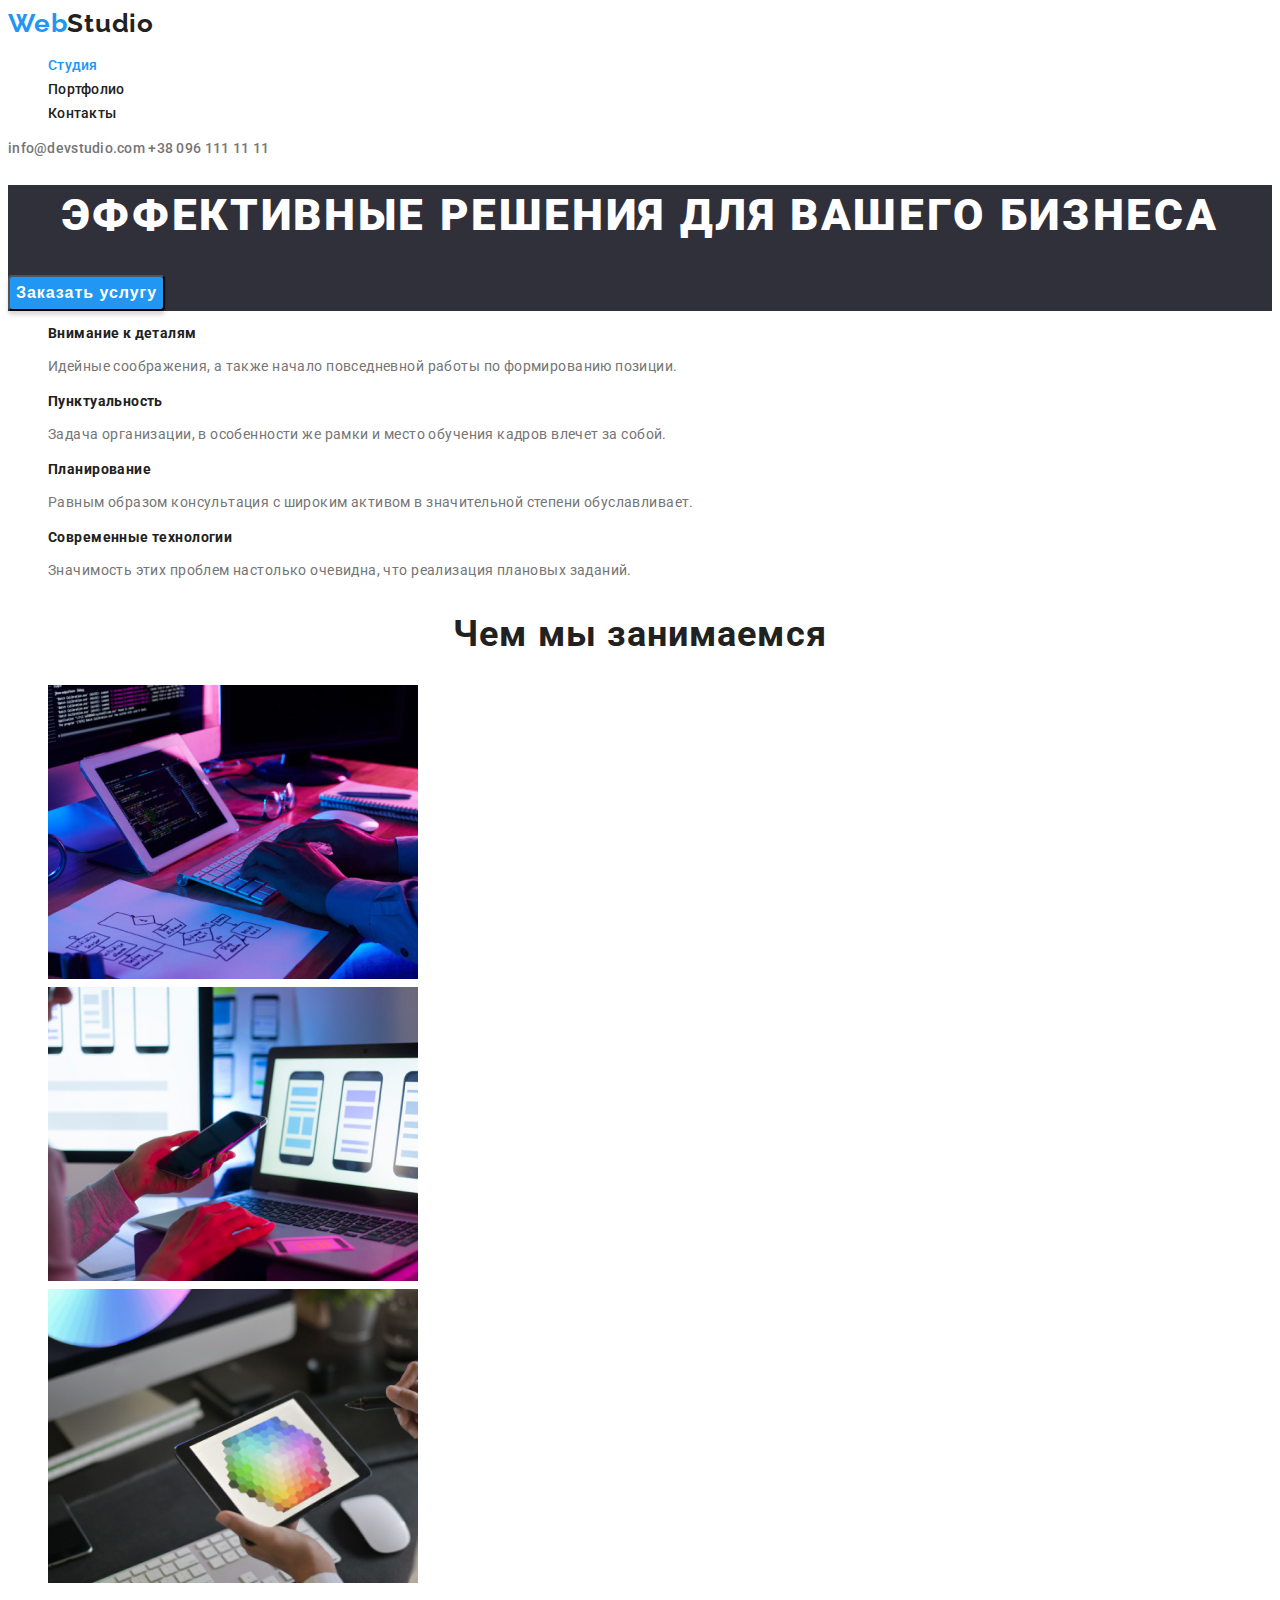
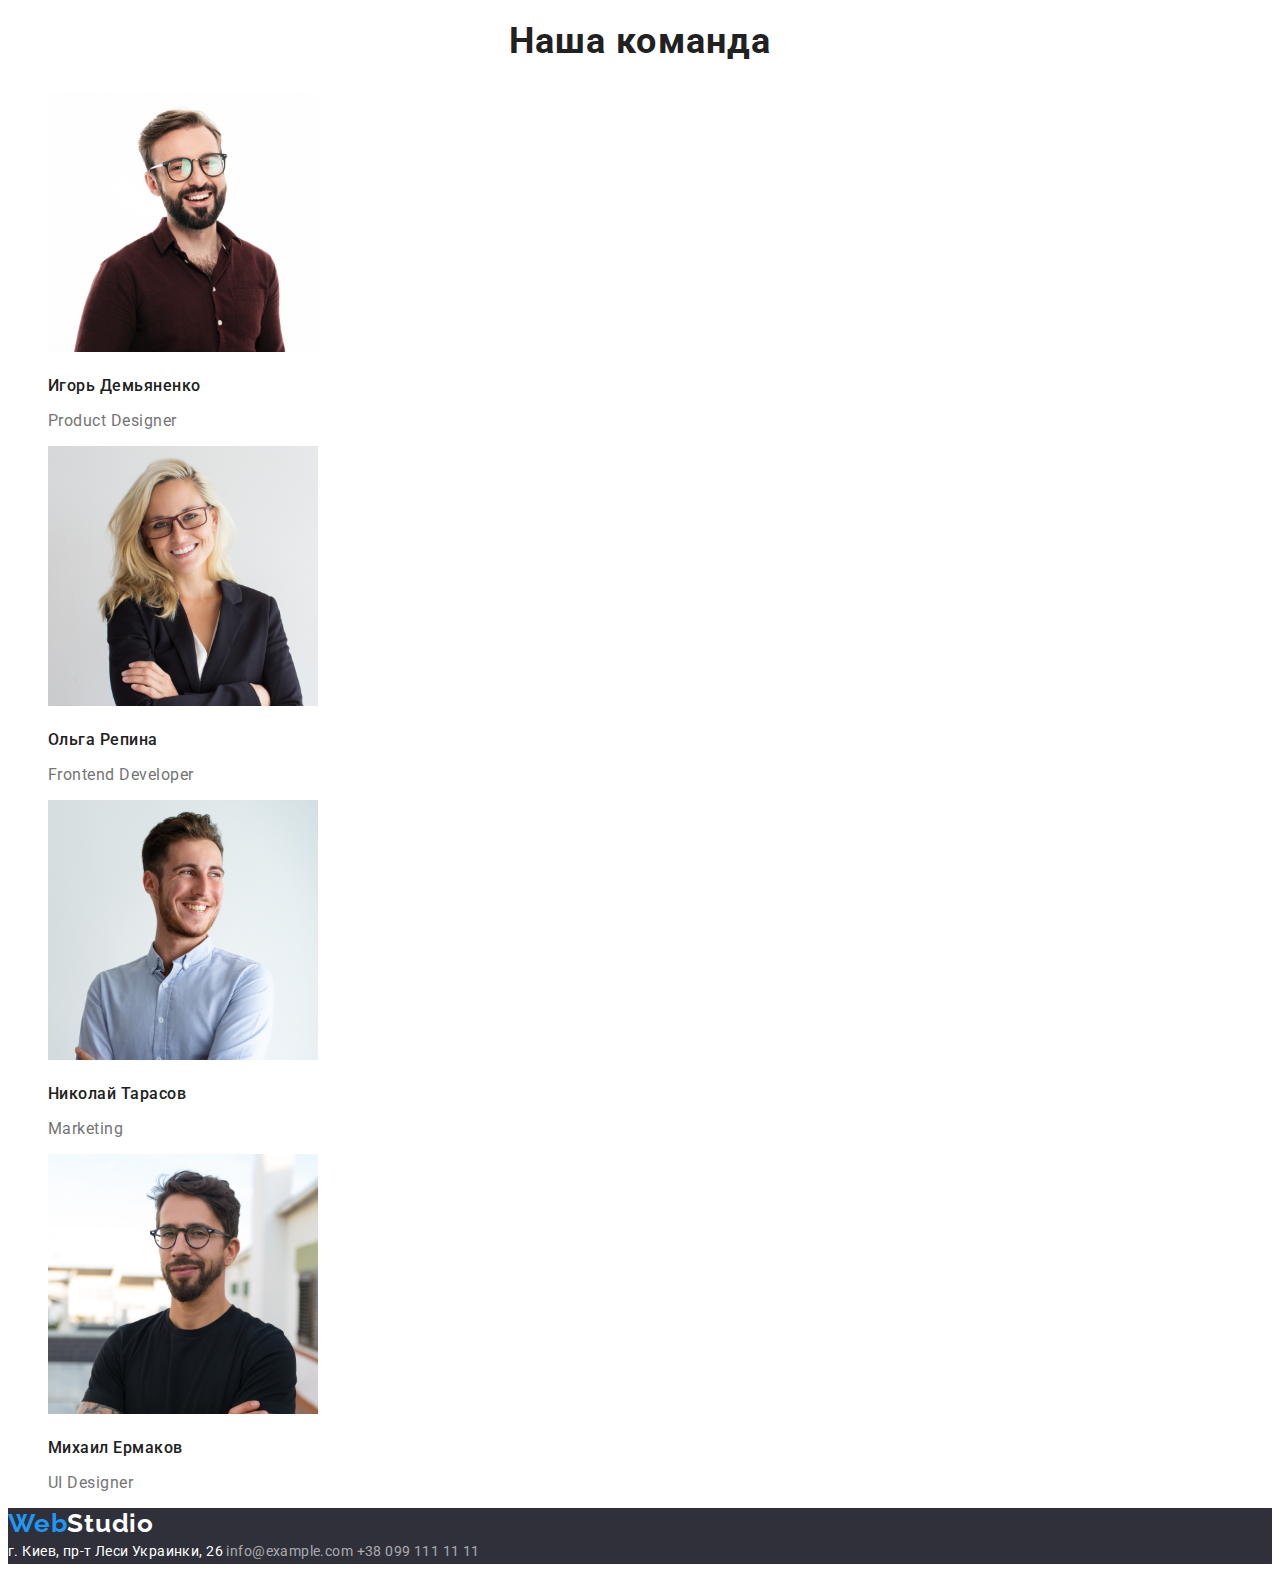
==== index.html @ fc89d734 "Загружает файлы с второго ДЗ" ====
<!DOCTYPE html>
<html lang="ru">
<head>
    <meta charset="UTF-8">
    <meta name="viewport" content="width=device-width, initial-scale=1.0">
    <title>Студия</title>
    <link rel="preconnect" href="https://fonts.gstatic.com">
    <link href="https://fonts.googleapis.com/css2?family=Raleway:wght@700&family=Roboto:wght@400;500;700;900&display=swap" rel="stylesheet">
    <link rel="stylesheet" href="./css/main.css">
</head>
<body>

    <!-- Шапка страницы -->
    <header>
        <nav class="main-nav">
            <a href="./index.html" class="nav-logo"><span class="logo">Web</span>Studio</a>
            <ul>
                <li><a href="./index.html" class="nav-link current">Студия</a></li>
                <li><a href="./portfolio.html" class="nav-link">Портфолио</a></li>
                <li><a href="" class="nav-link">Контакты</a></li>
            </ul>
        </nav>
        <address class="adress-nav">
            <a href="mailto:info@devstudio.com" class="link">info@devstudio.com</a>
            <a href="tel:+380961111111" class="link">+38 096 111 11 11</a>
        </address>  
    </header>

    <!-- Уникальный контент страницы -->
    <main>
        <!-- Секция Герой страницы -->
        <section class="hero">
            <h1 class="hero-title">Эффективные решения для вашего бизнеса</h1>
            <button type="button" class="hero-button">Заказать услугу</button>
        </section>

        <!-- Секция Наши особенности-->
        <section class="features">
            <h2 class="features-title visually-hidden">Особенности</h2>
            <ul class="features-list">
                <li class="features-list-item">
                    <h3 class="item-title">Внимание к деталям</h3>
                    <p class="item-text">Идейные соображения, а также начало повседневной работы по формированию позиции.</p>
                </li>
                <li>
                    <h3 class="item-title">Пунктуальность</h3>
                    <p class="item-text">Задача организации, в особенности же рамки и место обучения кадров влечет за собой.</p>
                </li>
                <li>
                    <h3 class="item-title">Планирование</h3>
                    <p class="item-text">Равным образом консультация с широким активом в значительной степени обуславливает.</p>
                </li>
                <li>
                    <h3 class="item-title">Современные технологии</h3>
                    <p class="item-text">Значимость этих проблем настолько очевидна, что реализация плановых заданий.</p>
                </li>
            </ul>
        </section>
        
    <!-- Секция Чем мы занимаемся  -->
        <section class="works">
            <h2 class="works title"> Чем мы занимаемся </h2>
            <ul>
                <li><a href=""><img src="./images/img_for_index/img.jpg" alt="Набирает руками код на клваиатуре" width="370"></a></li>
                <li><a href=""><img src="./images/img_for_index/img(1).jpg" alt="Держит в руках телефон" width="370"></a></li>
                <li><a href=""><img src="./images/img_for_index/img(2).jpg" alt="Выбирает цвет из палитры на планшете" width="370"></a></li>
            </ul>
        </section>

    <!-- Секция Наша команда -->
        <section class="team">
            <h2 class="team title">Наша команда</h2>
            <ul class="team-list">
                <li>
                    <img src="./images/img_for_index/img.png" alt="Фото Игорь Демьяненко" width="270">
                    <h3 class="item-title">Игорь Демьяненко</h3>
                    <p class="item-text">Product Designer</p>
                </li>
                <li>
                    <img src="./images/img_for_index/img(1).png" alt="Фото Ольга Репина" width="270">
                    <h3 class="item-title">Ольга Репина</h3>
                    <p class="item-text">Frontend Developer</p>
                </li>
                <li>
                    <img src="./images/img_for_index/img(2).png" alt="Фото Николай Тарасов" width="270">
                    <h3 class="item-title">Николай Тарасов</h3>
                    <p class="item-text">Marketing</p>
                </li>
                <li>
                    <img src="./images/img_for_index/img(3).png" alt="Фото Михаил Ермаков" width="270">
                    <h3 class="item-title">Михаил Ермаков</h3>
                    <p class="item-text">UI Designer</p>
                </li>
            </ul>
        </section>
    </main>

<!-- Подвал-->
    <footer class="footer">
        <a href="./index.html" class="link-logo"><span class="logo">Web</span>Studio</a>
        <address class="footer-nav">
            г. Киев, пр-т Леси Украинки, 26
            <a href="mailto:info@example.com" class="link">info@example.com</a>
            <a href="tel:+380991111111" class="link">+38 099 111 11 11</a>
        </address>
    </footer>

</body>
</html>
---- css/main.css ----
/* Цвет выделенного текста  #2196F3; */
/* Цвет h2 h3 #212121;*/
/* Цвет адреса и основного текста  #757575; */
/* Цвет h1 и бэкграунда основного  #FFFFFF; */
/* Цвет бэкграунда вторичного #2F303A;
   Цвет бэкграунда кнопки Портфолио #F5F4FA; */

/* Основные стили документа */
:root {
    --primary-text-color: #757575;
    --title-text-color: #212121;
    --accent-color: #2196F3;
    --primary-background-color: #FFFFFF;
    --secondary-background-color: #2F303A;
    --primary-bcg-clr-btn: #F5F4FA;

    --main-font: Roboto;
    --secondary-font: Raleway;
}

body {
    font-family: var(--main-font);
    font-weight: 400;
    font-size: 14px;
    line-height: 1.714;
    letter-spacing: 0.03em;
    background-color: var(--primary-background-color);
    color: var(--primary-text-color)
}

ul {
    list-style-type: none;
}

/* Стили Шапки */
.main-nav .nav-logo {
    color: var(--title-text-color);
    text-decoration: none;
    font-family: var(--secondary-font);
    font-weight: 700;
    font-size: 26px;
    line-height: 1.192;
    letter-spacing: 0.03em;
}

.logo {
    color: var(--accent-color);
}

.main-nav .nav-link {
    font-weight: 500;
    font-size: 14px;
    line-height: 1.143;
    letter-spacing: 0.02em;
    color: var(--title-text-color);
    text-decoration: none;

}
.main-nav .nav-link:hover, 
.main-nav .nav-link:focus,
.main-nav .nav-link.current {
    color: var(--accent-color);
}

.link {
    color: var(--primary-text-color);
    text-decoration: none;
}
.link:hover, 
.link:focus  {
    color: var(--accent-color);
}
.adress-nav {
    font-style: normal;
    font-weight: 500;
    font-size: 14px;
    line-height: 1.143;
    letter-spacing: 0.02em;
}

/* Стиль Героя */
.hero {
    background-color: var(--secondary-background-color) ;
}
.hero > .hero-title {
    font-weight: 900;
    font-size: 44px;
    line-height: 1.364;
    text-align: center;
    letter-spacing: 0.06em;
    text-transform: uppercase;

    color: var(--primary-background-color)
}
.hero-button {
    font-weight: 700;
    font-size: 16px;
    line-height: 1.875;
    text-align: center;
    letter-spacing: 0.06em;
    box-shadow: 0px 4px 4px rgba(0, 0, 0, 0.15);
    border-radius: 4px;

    background-color:#2196F3;
    color:#FFFFFF; 
    text-decoration: none;
}
/* Стиль Особенностей */

.title {
    font-weight: 700;
    font-size: 36px;
    line-height: 1.167;
    text-align: center;
    letter-spacing: 0.03em;
    color: var(--title-text-color);
}

.visually-hidden {
    position: absolute;
    clip: rect(0 0 0 0);
}

.features-list .item-title {
    font-weight: 700;
    font-size: 14px;
    line-height: 1.143;
    letter-spacing: 0.03em;
    color: var(--title-text-color);
}

/* Стиль Команды */

.team .item-title {
    font-weight: 500; 
    font-size: 16px;
    line-height: 1.187;
    letter-spacing: 0.03em;
    color: var(--title-text-color);
}

.team .item-text {
    font-size: 16px;
    line-height: 1.187;
    letter-spacing: 0.03em;
}

/* Стиль Подвала */

.footer {
    background-color:var(--secondary-background-color) ;
}
.footer > .link-logo {
    font-family: var(--secondary-font);
    font-weight: 700;
    font-size: 26px;
    line-height: 1.192;
    letter-spacing: 0.03em;
    color:var(--primary-background-color);
    text-decoration: none;
}
.footer > .footer-nav {
    font-style: normal;
    font-size: 14px;
    line-height: 1.714;
    letter-spacing: 0.03em;
    color:var(--primary-background-color);
    text-decoration: none;
}
footer .link {
    color: rgba(255, 255, 255, 0.6);
}
/* через тег, учитывая спецификацию 0,1,1, 
   чтобы не крыть спецу что выше для линк.ховер и фокус */

/* СТИЛЬ ВТОРОЙ СТРАНИЦЫ ПОРТФОЛИО */

.item-button {
    font-family: Roboto;
    font-weight: 500;
    font-size: 16px;
    line-height: 1.625;
    text-align: center;
    letter-spacing: 0.03em;
    color:var(--title-text-color);
}

.item-button:hover,
.item-button:focus  {
color: var(--primary-background-color);
background-color:var(--accent-color);
cursor:pointer;
}

.portfolio .bot-list-title {
    font-weight: 700;
    font-size: 18px;
    line-height: 2;
    letter-spacing: 0.06em;
    color:var(--title-text-color);
}
.bot-list-text {
    font-size: 16px;
    line-height: 1.875;
}
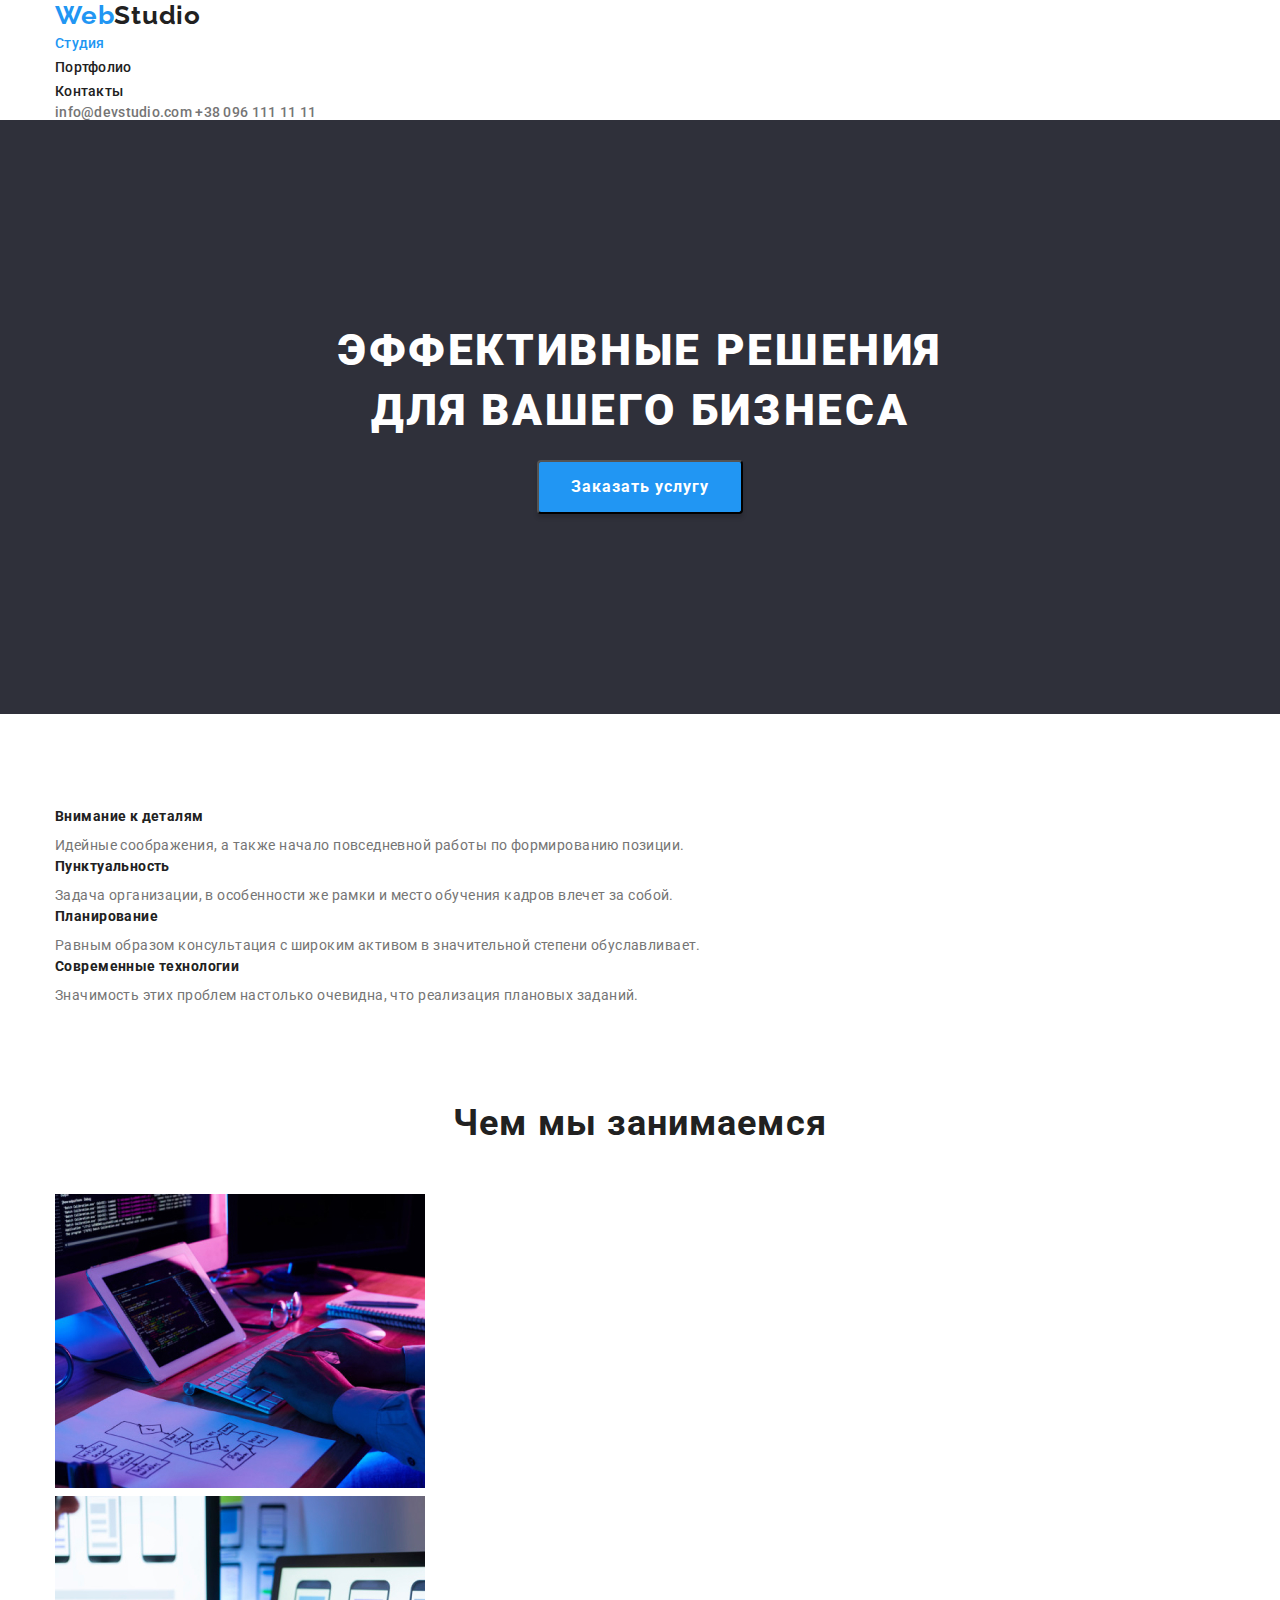
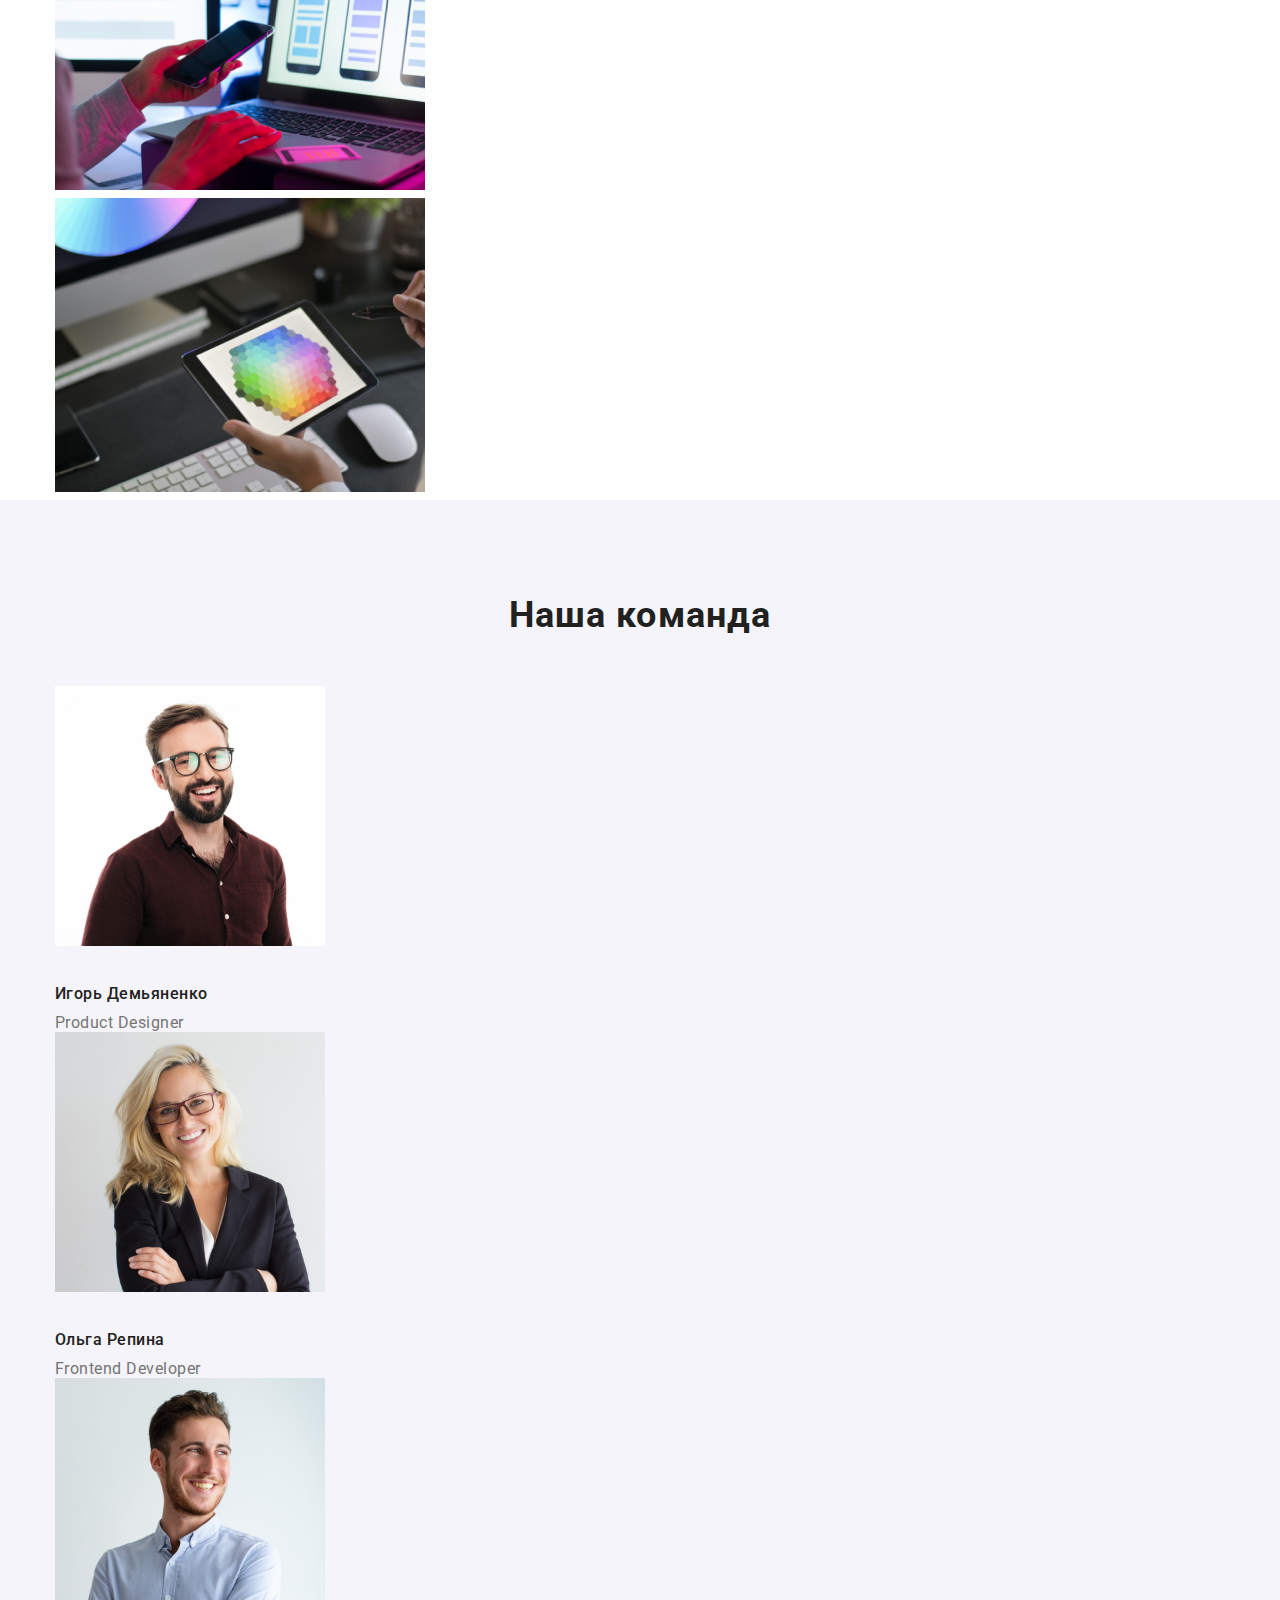
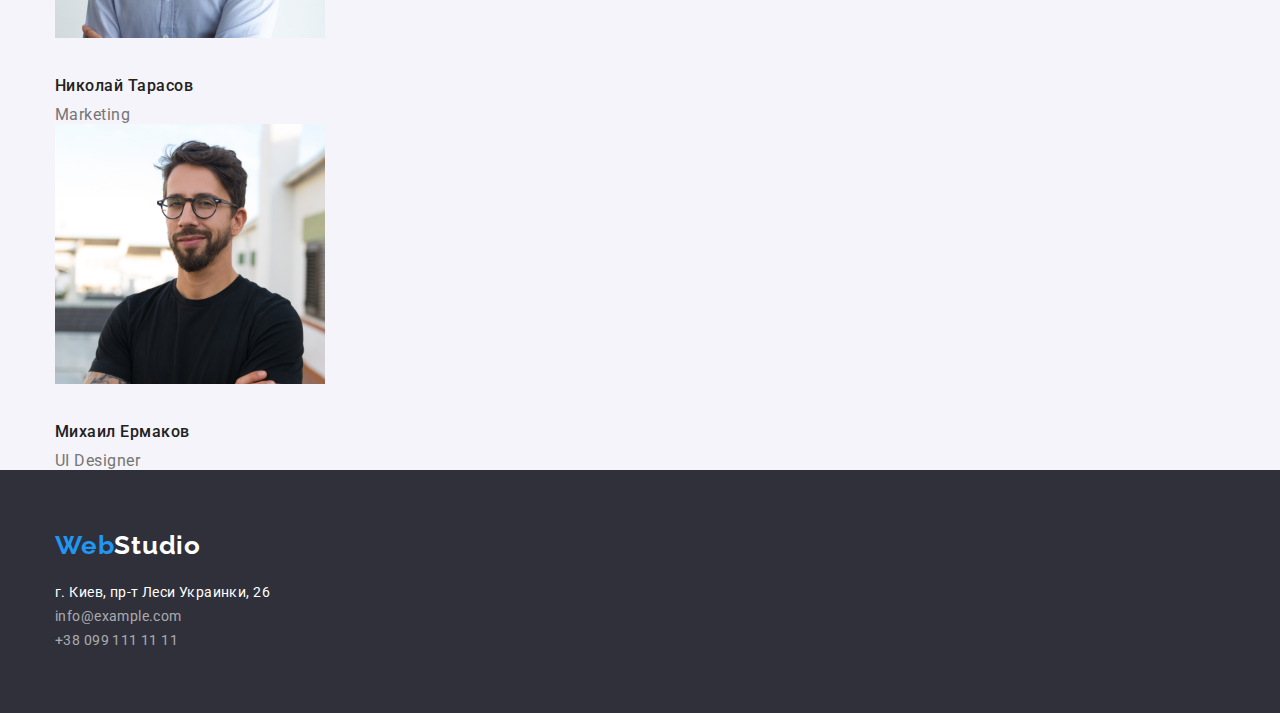
==== commit c53340aa: "Добавляет геометрию обьектов" ====
--- a/index.html
+++ b/index.html
@@ -6,103 +6,116 @@
     <title>Студия</title>
     <link rel="preconnect" href="https://fonts.gstatic.com">
     <link href="https://fonts.googleapis.com/css2?family=Raleway:wght@700&family=Roboto:wght@400;500;700;900&display=swap" rel="stylesheet">
+    <link rel="stylesheet" href="https://cdnjs.cloudflare.com/ajax/libs/modern-normalize/1.0.0/modern-normalize.min.css">
     <link rel="stylesheet" href="./css/main.css">
 </head>
 <body>
 
     <!-- Шапка страницы -->
     <header>
-        <nav class="main-nav">
+        <div class="container">
+            <nav class="main-nav">
             <a href="./index.html" class="nav-logo"><span class="logo">Web</span>Studio</a>
             <ul>
                 <li><a href="./index.html" class="nav-link current">Студия</a></li>
                 <li><a href="./portfolio.html" class="nav-link">Портфолио</a></li>
                 <li><a href="" class="nav-link">Контакты</a></li>
             </ul>
-        </nav>
-        <address class="adress-nav">
+            </nav>
+            <address class="adress-nav">
             <a href="mailto:info@devstudio.com" class="link">info@devstudio.com</a>
             <a href="tel:+380961111111" class="link">+38 096 111 11 11</a>
-        </address>  
+            </address> 
+        </div> 
     </header>
 
     <!-- Уникальный контент страницы -->
     <main>
         <!-- Секция Герой страницы -->
         <section class="hero">
-            <h1 class="hero-title">Эффективные решения для вашего бизнеса</h1>
-            <button type="button" class="hero-button">Заказать услугу</button>
+            <div class="container">
+                <h1 class="hero-title">Эффективные решения для вашего бизнеса</h1>
+                <button type="button" class="hero-button">Заказать услугу</button>
+            </div>
         </section>
 
         <!-- Секция Наши особенности-->
         <section class="features">
-            <h2 class="features-title visually-hidden">Особенности</h2>
-            <ul class="features-list">
-                <li class="features-list-item">
-                    <h3 class="item-title">Внимание к деталям</h3>
-                    <p class="item-text">Идейные соображения, а также начало повседневной работы по формированию позиции.</p>
-                </li>
-                <li>
-                    <h3 class="item-title">Пунктуальность</h3>
-                    <p class="item-text">Задача организации, в особенности же рамки и место обучения кадров влечет за собой.</p>
-                </li>
-                <li>
-                    <h3 class="item-title">Планирование</h3>
-                    <p class="item-text">Равным образом консультация с широким активом в значительной степени обуславливает.</p>
-                </li>
-                <li>
-                    <h3 class="item-title">Современные технологии</h3>
-                    <p class="item-text">Значимость этих проблем настолько очевидна, что реализация плановых заданий.</p>
-                </li>
-            </ul>
+            <div class="container">
+                <h2 class="features-title visually-hidden">Особенности</h2>
+                <ul class="features-list">
+                    <li class="features-list-item">
+                        <h3 class="item-title">Внимание к деталям</h3>
+                        <p class="item-text">Идейные соображения, а также начало повседневной работы по формированию позиции.</p>
+                    </li>
+                    <li>
+                        <h3 class="item-title">Пунктуальность</h3>
+                        <p class="item-text">Задача организации, в особенности же рамки и место обучения кадров влечет за собой.</p>
+                    </li>
+                    <li>
+                        <h3 class="item-title">Планирование</h3>
+                        <p class="item-text">Равным образом консультация с широким активом в значительной степени обуславливает.</p>
+                    </li>
+                    <li>
+                        <h3 class="item-title">Современные технологии</h3>
+                        <p class="item-text">Значимость этих проблем настолько очевидна, что реализация плановых заданий.</p>
+                    </li>
+                </ul>
+            </div>
         </section>
         
     <!-- Секция Чем мы занимаемся  -->
         <section class="works">
-            <h2 class="works title"> Чем мы занимаемся </h2>
-            <ul>
-                <li><a href=""><img src="./images/img_for_index/img.jpg" alt="Набирает руками код на клваиатуре" width="370"></a></li>
-                <li><a href=""><img src="./images/img_for_index/img(1).jpg" alt="Держит в руках телефон" width="370"></a></li>
-                <li><a href=""><img src="./images/img_for_index/img(2).jpg" alt="Выбирает цвет из палитры на планшете" width="370"></a></li>
-            </ul>
+            <div class="container">
+                <h2 class="works title"> Чем мы занимаемся </h2>
+                <ul class="works-list">
+                    <li><a href=""><img src="./images/img_for_index/img.jpg" alt="Набирает руками код на клваиатуре" width="370"></a></li>
+                    <li><a href=""><img src="./images/img_for_index/img(1).jpg" alt="Держит в руках телефон" width="370"></a></li>
+                    <li><a href=""><img src="./images/img_for_index/img(2).jpg" alt="Выбирает цвет из палитры на планшете" width="370"></a></li>
+                </ul>
+            </div>
         </section>
 
     <!-- Секция Наша команда -->
         <section class="team">
-            <h2 class="team title">Наша команда</h2>
-            <ul class="team-list">
-                <li>
-                    <img src="./images/img_for_index/img.png" alt="Фото Игорь Демьяненко" width="270">
-                    <h3 class="item-title">Игорь Демьяненко</h3>
-                    <p class="item-text">Product Designer</p>
-                </li>
-                <li>
-                    <img src="./images/img_for_index/img(1).png" alt="Фото Ольга Репина" width="270">
-                    <h3 class="item-title">Ольга Репина</h3>
-                    <p class="item-text">Frontend Developer</p>
-                </li>
-                <li>
-                    <img src="./images/img_for_index/img(2).png" alt="Фото Николай Тарасов" width="270">
-                    <h3 class="item-title">Николай Тарасов</h3>
-                    <p class="item-text">Marketing</p>
-                </li>
-                <li>
-                    <img src="./images/img_for_index/img(3).png" alt="Фото Михаил Ермаков" width="270">
-                    <h3 class="item-title">Михаил Ермаков</h3>
-                    <p class="item-text">UI Designer</p>
-                </li>
-            </ul>
+            <div class="container">
+                <h2 class="team title">Наша команда</h2>
+                <ul class="team-list">
+                    <li>
+                        <img src="./images/img_for_index/img.png" alt="Фото Игорь Демьяненко" width="270">
+                        <h3 class="item-title">Игорь Демьяненко</h3>
+                        <p class="item-text">Product Designer</p>
+                    </li>
+                    <li>
+                        <img src="./images/img_for_index/img(1).png" alt="Фото Ольга Репина" width="270">
+                        <h3 class="item-title">Ольга Репина</h3>
+                        <p class="item-text">Frontend Developer</p>
+                    </li>
+                    <li>
+                        <img src="./images/img_for_index/img(2).png" alt="Фото Николай Тарасов" width="270">
+                        <h3 class="item-title">Николай Тарасов</h3>
+                        <p class="item-text">Marketing</p>
+                    </li>
+                    <li>
+                        <img src="./images/img_for_index/img(3).png" alt="Фото Михаил Ермаков" width="270">
+                        <h3 class="item-title">Михаил Ермаков</h3>
+                        <p class="item-text">UI Designer</p>
+                    </li>
+                </ul>
+            </div>
         </section>
     </main>
 
 <!-- Подвал-->
     <footer class="footer">
-        <a href="./index.html" class="link-logo"><span class="logo">Web</span>Studio</a>
-        <address class="footer-nav">
-            г. Киев, пр-т Леси Украинки, 26
-            <a href="mailto:info@example.com" class="link">info@example.com</a>
-            <a href="tel:+380991111111" class="link">+38 099 111 11 11</a>
-        </address>
+        <div class="container">
+            <a href="./index.html" class="link-logo"><span class="logo">Web</span>Studio</a>
+            <address class="footer-nav">
+                г. Киев, пр-т Леси Украинки, 26 </br>
+                <a href="mailto:info@example.com" class="link">info@example.com</a> </br>
+                <a href="tel:+380991111111" class="link">+38 099 111 11 11</a>
+            </address>
+        </div>
     </footer>
 
 </body>
--- a/css/main.css
+++ b/css/main.css
@@ -30,6 +30,13 @@
 
 ul {
     list-style-type: none;
+    padding: 0;
+    margin: 0;
+}
+.container {
+    margin-left: auto;
+    margin-right: auto;
+    width: 1170px;
 }
 
 /* Стили Шапки */
@@ -81,18 +88,29 @@
 /* Стиль Героя */
 .hero {
     background-color: var(--secondary-background-color) ;
-}
-.hero > .hero-title {
+    text-align: center;
+}
+.hero-title {
+    margin-top: 0;
+    padding-top: 200px;
+    width: 696px;
+    margin:0 auto;
+    
     font-weight: 900;
     font-size: 44px;
     line-height: 1.364;
-    text-align: center;
     letter-spacing: 0.06em;
     text-transform: uppercase;
 
     color: var(--primary-background-color)
 }
+
 .hero-button {
+    margin-top: 20px;
+    margin-bottom: 200px;
+    padding: 10px 32px;
+    
+    min-width: 200px;
     font-weight: 700;
     font-size: 16px;
     line-height: 1.875;
@@ -122,6 +140,9 @@
 }
 
 .features-list .item-title {
+    margin-top: 0;
+    margin-bottom: 10px;
+
     font-weight: 700;
     font-size: 14px;
     line-height: 1.143;
@@ -129,9 +150,38 @@
     color: var(--title-text-color);
 }
 
+.features-list-item .item-title:first-child {
+    padding-top: 94px;
+}
+.features-list .item-text {
+    margin: 0;
+    padding: 0;
+}
+
+/* OUR WORKS */
+
+.works.title {
+    margin-top: 0;
+    margin-bottom: 50px;
+    padding-top: 94px;
+}
+
+
 /* Стиль Команды */
+.team {
+    background-color:var(--primary-bcg-clr-btn);
+}
+
+.team.title {
+    margin-top: 0;
+    margin-bottom: 50px;
+    padding-top: 94px;
+}
 
 .team .item-title {
+    margin-top: 30px;
+    margin-bottom: 0;
+
     font-weight: 500; 
     font-size: 16px;
     line-height: 1.187;
@@ -140,6 +190,8 @@
 }
 
 .team .item-text {
+    margin-top: 10px;
+    margin-bottom: 0;
     font-size: 16px;
     line-height: 1.187;
     letter-spacing: 0.03em;
@@ -150,7 +202,14 @@
 .footer {
     background-color:var(--secondary-background-color) ;
 }
-.footer > .link-logo {
+.footer > .container {
+    padding-top: 60px;
+    padding-bottom: 60px;
+}
+.footer a.link-logo {
+    display: inline-block;
+    margin-bottom: 20px;
+    
     font-family: var(--secondary-font);
     font-weight: 700;
     font-size: 26px;
@@ -159,7 +218,7 @@
     color:var(--primary-background-color);
     text-decoration: none;
 }
-.footer > .footer-nav {
+.footer address.footer-nav {
     font-style: normal;
     font-size: 14px;
     line-height: 1.714;
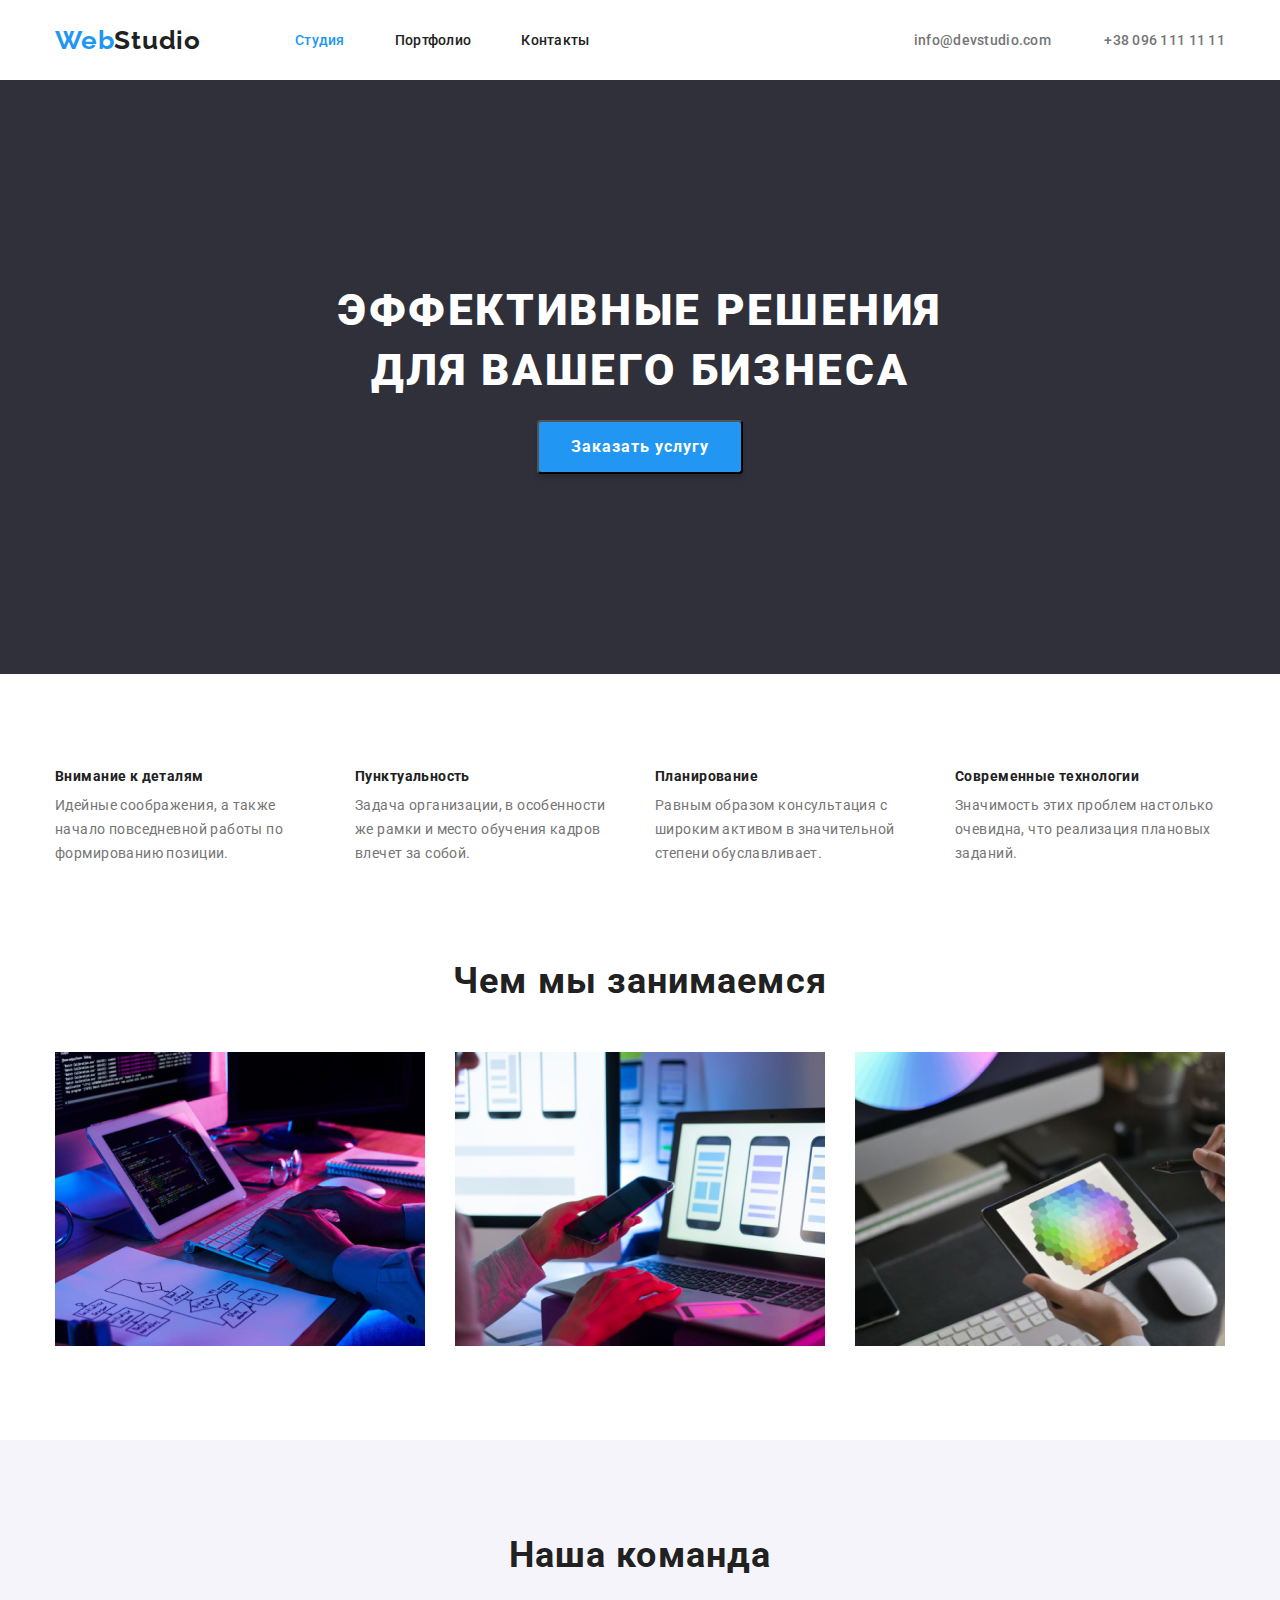
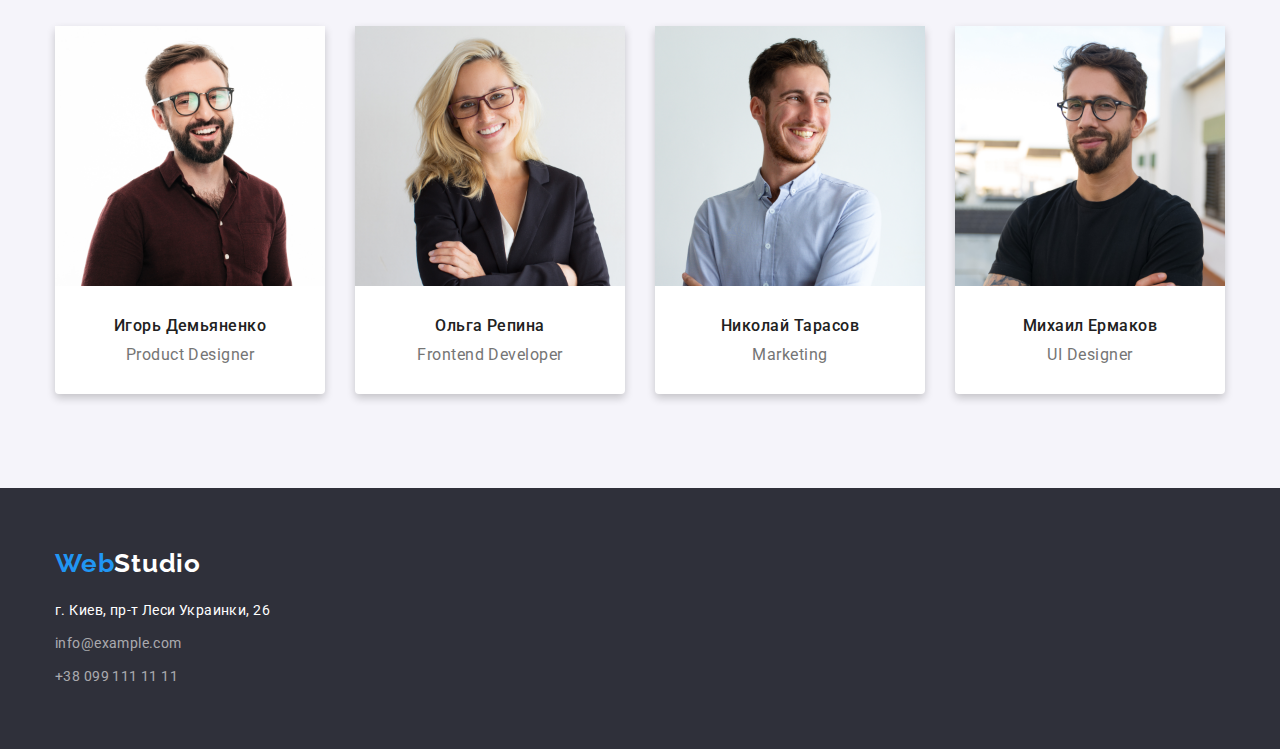
==== commit 593e0e07: "Добавляет флексы и геометрию для главной страницы" ====
--- a/index.html
+++ b/index.html
@@ -13,18 +13,18 @@
 
     <!-- Шапка страницы -->
     <header>
-        <div class="container">
+        <div class="container head ">
             <nav class="main-nav">
-            <a href="./index.html" class="nav-logo"><span class="logo">Web</span>Studio</a>
-            <ul>
-                <li><a href="./index.html" class="nav-link current">Студия</a></li>
-                <li><a href="./portfolio.html" class="nav-link">Портфолио</a></li>
-                <li><a href="" class="nav-link">Контакты</a></li>
-            </ul>
+                <a href="./index.html" class="nav-logo"><span class="logo">Web</span>Studio</a>
+                <ul class="main-nav-list">
+                    <li><a href="./index.html" class="nav-link current">Студия</a></li>
+                    <li><a href="./portfolio.html" class="nav-link">Портфолио</a></li>
+                    <li><a href="" class="nav-link">Контакты</a></li>
+                </ul>
             </nav>
             <address class="adress-nav">
-            <a href="mailto:info@devstudio.com" class="link">info@devstudio.com</a>
-            <a href="tel:+380961111111" class="link">+38 096 111 11 11</a>
+                <a href="mailto:info@devstudio.com" class="link">info@devstudio.com</a>
+                <a href="tel:+380961111111" class="link">+38 096 111 11 11</a>
             </address> 
         </div> 
     </header>
@@ -48,15 +48,15 @@
                         <h3 class="item-title">Внимание к деталям</h3>
                         <p class="item-text">Идейные соображения, а также начало повседневной работы по формированию позиции.</p>
                     </li>
-                    <li>
+                    <li class="features-list-item">
                         <h3 class="item-title">Пунктуальность</h3>
                         <p class="item-text">Задача организации, в особенности же рамки и место обучения кадров влечет за собой.</p>
                     </li>
-                    <li>
+                    <li class="features-list-item">
                         <h3 class="item-title">Планирование</h3>
                         <p class="item-text">Равным образом консультация с широким активом в значительной степени обуславливает.</p>
                     </li>
-                    <li>
+                    <li class="features-list-item">
                         <h3 class="item-title">Современные технологии</h3>
                         <p class="item-text">Значимость этих проблем настолько очевидна, что реализация плановых заданий.</p>
                     </li>
@@ -69,9 +69,9 @@
             <div class="container">
                 <h2 class="works title"> Чем мы занимаемся </h2>
                 <ul class="works-list">
-                    <li><a href=""><img src="./images/img_for_index/img.jpg" alt="Набирает руками код на клваиатуре" width="370"></a></li>
-                    <li><a href=""><img src="./images/img_for_index/img(1).jpg" alt="Держит в руках телефон" width="370"></a></li>
-                    <li><a href=""><img src="./images/img_for_index/img(2).jpg" alt="Выбирает цвет из палитры на планшете" width="370"></a></li>
+                    <li class="works-list-item"><a href=""><img src="./images/img_for_index/img.jpg" alt="Набирает руками код на клваиатуре" width="370"></a></li>
+                    <li class="works-list-item"><a href=""><img src="./images/img_for_index/img(1).jpg" alt="Держит в руках телефон" width="370"></a></li>
+                    <li class="works-list-item"><a href=""><img src="./images/img_for_index/img(2).jpg" alt="Выбирает цвет из палитры на планшете" width="370"></a></li>
                 </ul>
             </div>
         </section>
@@ -81,22 +81,22 @@
             <div class="container">
                 <h2 class="team title">Наша команда</h2>
                 <ul class="team-list">
-                    <li>
+                    <li class="team-list-item">
                         <img src="./images/img_for_index/img.png" alt="Фото Игорь Демьяненко" width="270">
                         <h3 class="item-title">Игорь Демьяненко</h3>
                         <p class="item-text">Product Designer</p>
                     </li>
-                    <li>
+                    <li class="team-list-item">
                         <img src="./images/img_for_index/img(1).png" alt="Фото Ольга Репина" width="270">
                         <h3 class="item-title">Ольга Репина</h3>
                         <p class="item-text">Frontend Developer</p>
                     </li>
-                    <li>
+                    <li class="team-list-item">
                         <img src="./images/img_for_index/img(2).png" alt="Фото Николай Тарасов" width="270">
                         <h3 class="item-title">Николай Тарасов</h3>
                         <p class="item-text">Marketing</p>
                     </li>
-                    <li>
+                    <li class="team-list-item">
                         <img src="./images/img_for_index/img(3).png" alt="Фото Михаил Ермаков" width="270">
                         <h3 class="item-title">Михаил Ермаков</h3>
                         <p class="item-text">UI Designer</p>
@@ -111,9 +111,11 @@
         <div class="container">
             <a href="./index.html" class="link-logo"><span class="logo">Web</span>Studio</a>
             <address class="footer-nav">
-                г. Киев, пр-т Леси Украинки, 26 </br>
-                <a href="mailto:info@example.com" class="link">info@example.com</a> </br>
-                <a href="tel:+380991111111" class="link">+38 099 111 11 11</a>
+                <div class="footer-nav-wrapper">
+                    г. Киев, пр-т Леси Украинки, 26 </br>
+                    <a href="mailto:info@example.com" class="link">info@example.com</a> </br>
+                    <a href="tel:+380991111111" class="link">+38 099 111 11 11</a>
+                </div>
             </address>
         </div>
     </footer>
--- a/css/main.css
+++ b/css/main.css
@@ -27,7 +27,12 @@
     background-color: var(--primary-background-color);
     color: var(--primary-text-color)
 }
-
+h1,h2,h3,h4,p {
+    margin: 0;
+}
+img {
+    display: block;
+}
 ul {
     list-style-type: none;
     padding: 0;
@@ -36,11 +41,21 @@
 .container {
     margin-left: auto;
     margin-right: auto;
-    width: 1170px;
+    width: 1200px;
+    padding: 0 15px;
 }
 
 /* Стили Шапки */
+.head,
+.head > .main-nav {
+    display: flex;
+    align-items: center;
+}
+
 .main-nav .nav-logo {
+    margin-right: 94px;
+
+
     color: var(--title-text-color);
     text-decoration: none;
     font-family: var(--secondary-font);
@@ -53,8 +68,20 @@
 .logo {
     color: var(--accent-color);
 }
+.main-nav-list {
+    display: flex;
+
+}
+
+.main-nav-list li:not(:last-child) {
+    margin-right: 50px;
+}
 
 .main-nav .nav-link {
+    display: block;
+    padding-top:32px ;
+    padding-bottom:32px ;
+
     font-weight: 500;
     font-size: 14px;
     line-height: 1.143;
@@ -78,11 +105,16 @@
     color: var(--accent-color);
 }
 .adress-nav {
+    margin-left: auto;
+
     font-style: normal;
     font-weight: 500;
     font-size: 14px;
     line-height: 1.143;
     letter-spacing: 0.02em;
+}
+.adress-nav a + a {
+    margin-left: 50px;
 }
 
 /* Стиль Героя */
@@ -138,6 +170,17 @@
     position: absolute;
     clip: rect(0 0 0 0);
 }
+.features > .container {
+    padding-top: 94px;
+    padding-bottom: 94px;
+}
+.features .features-list {
+    display: flex;
+}
+.features-list-item:not(:last-child){
+    margin-right: 30px;
+}
+
 
 .features-list .item-title {
     margin-top: 0;
@@ -150,26 +193,32 @@
     color: var(--title-text-color);
 }
 
-.features-list-item .item-title:first-child {
-    padding-top: 94px;
-}
+
 .features-list .item-text {
     margin: 0;
     padding: 0;
+    display: inline-block;
+    max-width: 270px;
 }
 
 /* OUR WORKS */
 
-.works.title {
-    margin-top: 0;
-    margin-bottom: 50px;
-    padding-top: 94px;
-}
-
+
+.works-list {
+    display: flex;
+    padding-top: 50px;
+    padding-bottom: 94px;
+}
+.works-list-item:not(:last-child) {
+margin-right: 30px;
+}
 
 /* Стиль Команды */
 .team {
     background-color:var(--primary-bcg-clr-btn);
+}
+.team > .container {
+    padding-bottom: 94px;
 }
 
 .team.title {
@@ -177,7 +226,21 @@
     margin-bottom: 50px;
     padding-top: 94px;
 }
-
+.team-list {
+    display: flex;
+}
+.team-list-item {
+    background-color:var(--primary-background-color);
+    box-shadow: 0 4px 8px 0 rgba(0, 0, 0, 0.2);
+    border-radius: 0px 0px 4px 4px;     
+    max-width: 270px;
+    margin: auto;
+    padding-bottom: 30px;
+    text-align: center;
+}
+.team-list-item:not(:last-child){
+    margin-right: 30px;
+}
 .team .item-title {
     margin-top: 30px;
     margin-bottom: 0;
@@ -226,6 +289,10 @@
     color:var(--primary-background-color);
     text-decoration: none;
 }
+.footer-nav-wrapper > .link {
+    display: inline-block;
+    margin-top: 9px;
+}
 footer .link {
     color: rgba(255, 255, 255, 0.6);
 }
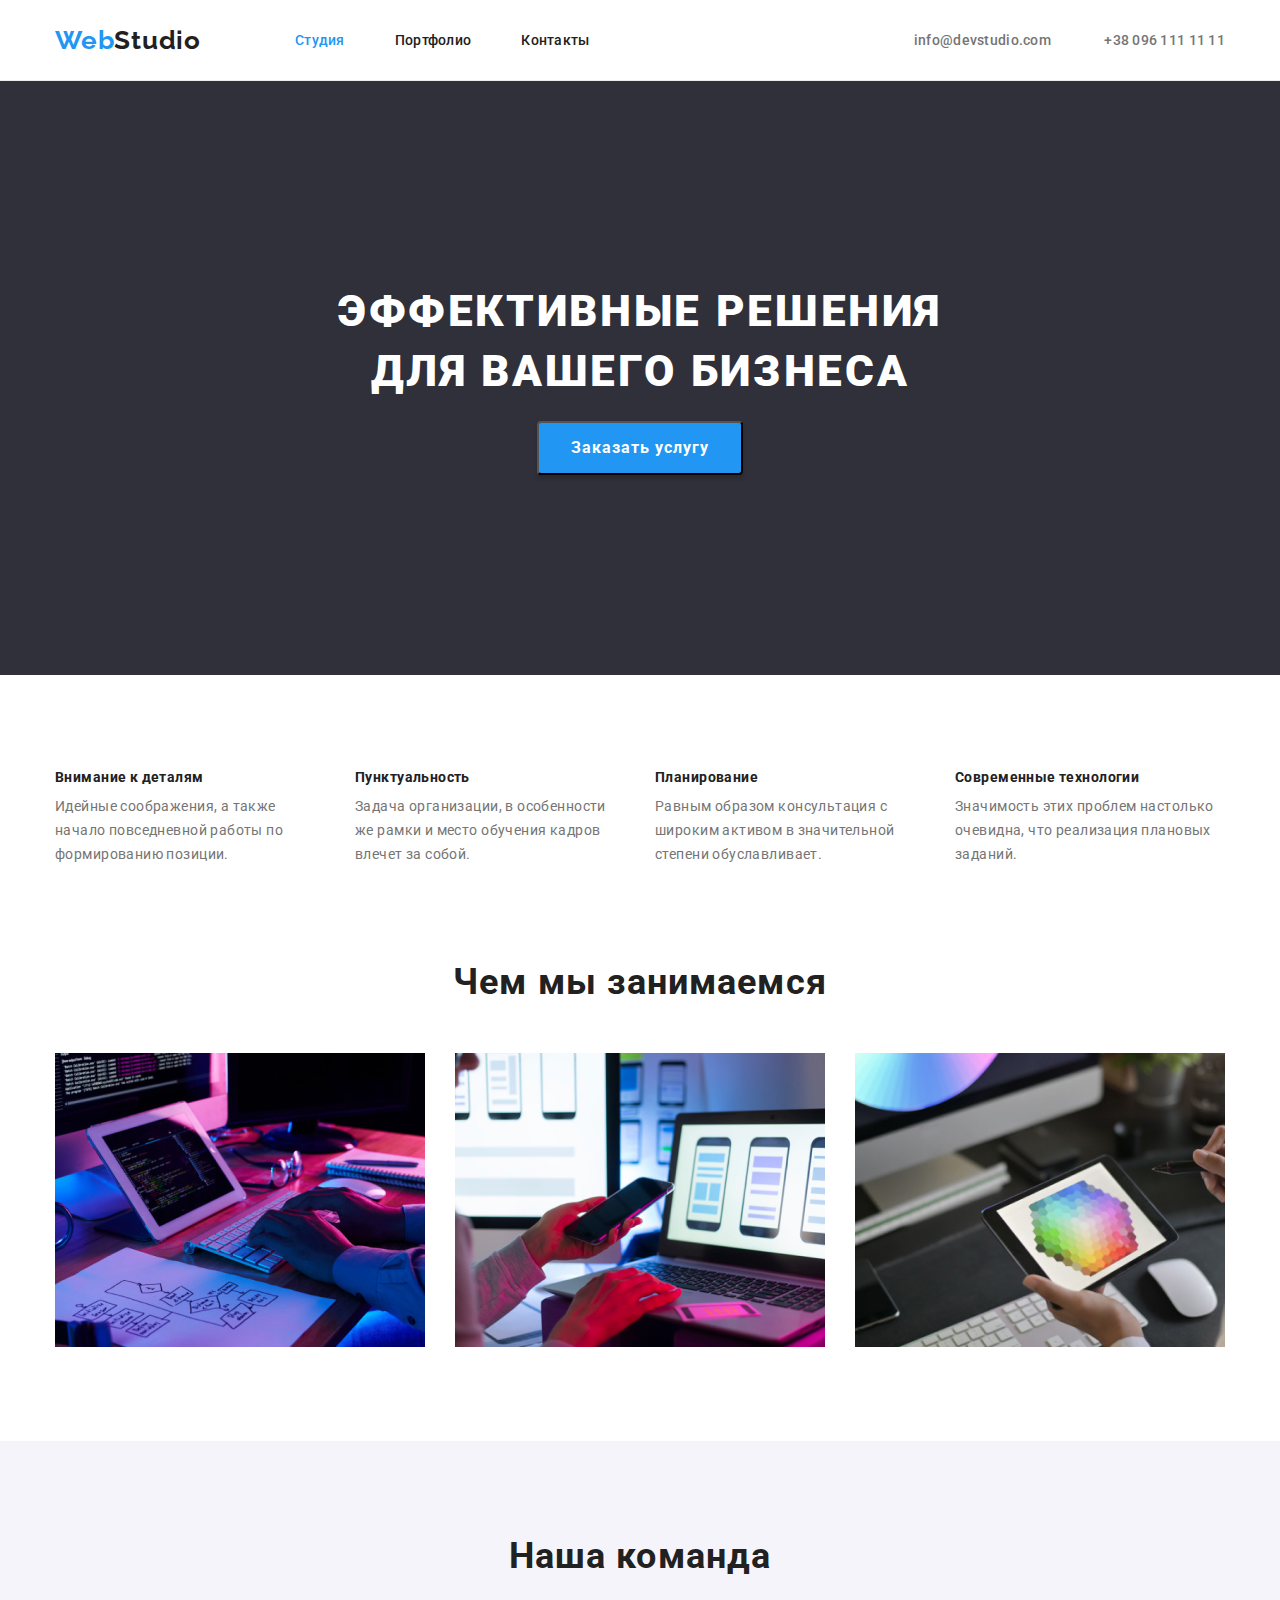
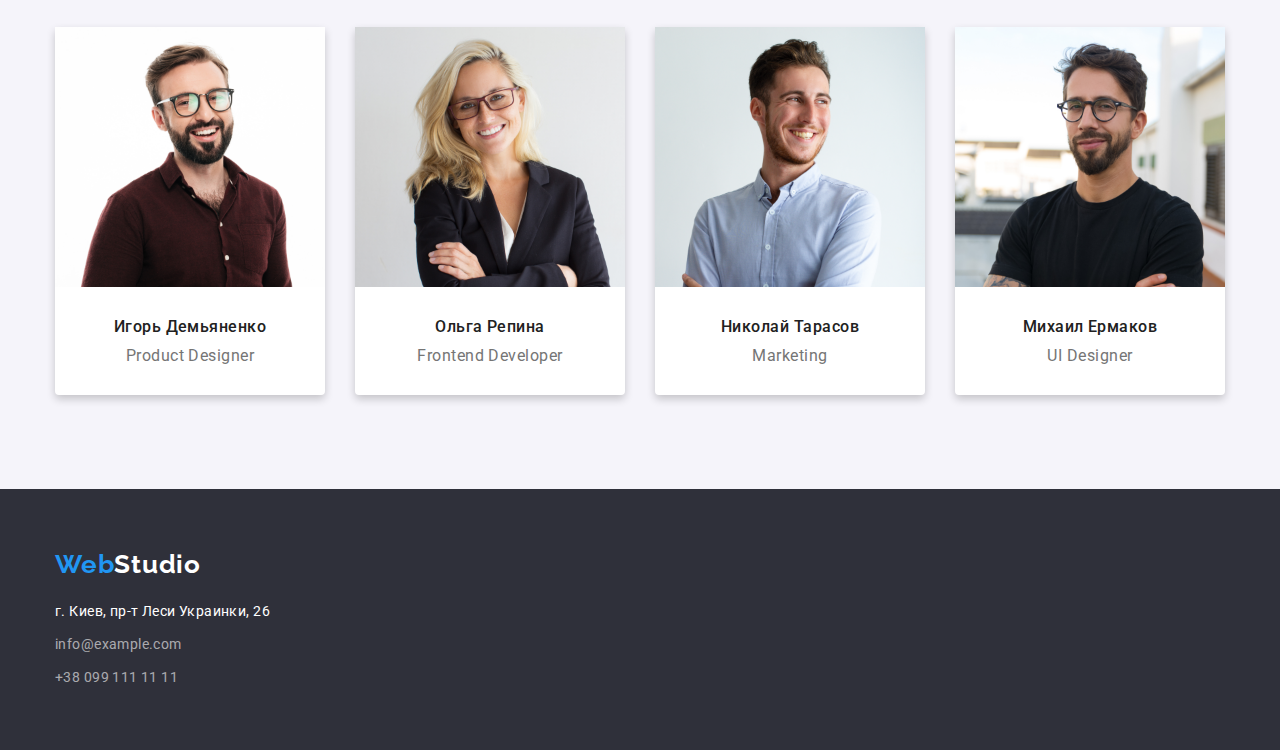
==== commit c8db485e: "Убирает БР из подвала" ====
--- a/index.html
+++ b/index.html
@@ -112,8 +112,8 @@
             <a href="./index.html" class="link-logo"><span class="logo">Web</span>Studio</a>
             <address class="footer-nav">
                 <div class="footer-nav-wrapper">
-                    г. Киев, пр-т Леси Украинки, 26 </br>
-                    <a href="mailto:info@example.com" class="link">info@example.com</a> </br>
+                    г. Киев, пр-т Леси Украинки, 26 
+                    <a href="mailto:info@example.com" class="link">info@example.com</a> 
                     <a href="tel:+380991111111" class="link">+38 099 111 11 11</a>
                 </div>
             </address>
--- a/css/main.css
+++ b/css/main.css
@@ -38,6 +38,9 @@
     padding: 0;
     margin: 0;
 }
+header {
+    border-bottom: 1px solid #ECECEC;
+}
 .container {
     margin-left: auto;
     margin-right: auto;
@@ -121,11 +124,14 @@
 .hero {
     background-color: var(--secondary-background-color) ;
     text-align: center;
+    display: flex;
+    margin: 0 auto;
 }
 .hero-title {
+
     margin-top: 0;
     padding-top: 200px;
-    width: 696px;
+    max-width: 696px;
     margin:0 auto;
     
     font-weight: 900;
@@ -138,6 +144,8 @@
 }
 
 .hero-button {
+    display: block;
+    margin: 0 auto;
     margin-top: 20px;
     margin-bottom: 200px;
     padding: 10px 32px;
@@ -289,6 +297,11 @@
     color:var(--primary-background-color);
     text-decoration: none;
 }
+.footer-nav-wrapper {
+    display: flex;
+    flex-direction: column;
+    
+}
 .footer-nav-wrapper > .link {
     display: inline-block;
     margin-top: 9px;
@@ -300,7 +313,15 @@
    чтобы не крыть спецу что выше для линк.ховер и фокус */
 
 /* СТИЛЬ ВТОРОЙ СТРАНИЦЫ ПОРТФОЛИО */
-
+.pottfolio__top-list{
+    display: flex;
+    justify-content: center;
+    padding-top: 94px;
+    padding-bottom: 50px;
+}
+.pottfolio__top-list .list-item:not(:last-child) {
+margin-right: 8px;
+}
 .item-button {
     font-family: Roboto;
     font-weight: 500;
@@ -317,7 +338,27 @@
 background-color:var(--accent-color);
 cursor:pointer;
 }
-
+.portfolio .container {
+    padding-bottom: 94px;
+}
+.pottfolio__bot-list {
+    display: flex;
+    flex-wrap: wrap;
+}
+.pottfolio__bot-list > .list-item {
+    margin-right: 30px;
+    margin-bottom: 30px;
+}
+.pottfolio__bot-list > .list-item:nth-child(3n){
+    margin-right: 0;
+}
+.pottfolio__bot-list > .list-item:nth-last-child(-n+3) {
+    margin-bottom: 0;
+}
+.pottfolio__bot-list .list-item {
+    box-sizing: border-box;
+    outline: 1px solid #EEEEEE
+}
 .portfolio .bot-list-title {
     font-weight: 700;
     font-size: 18px;
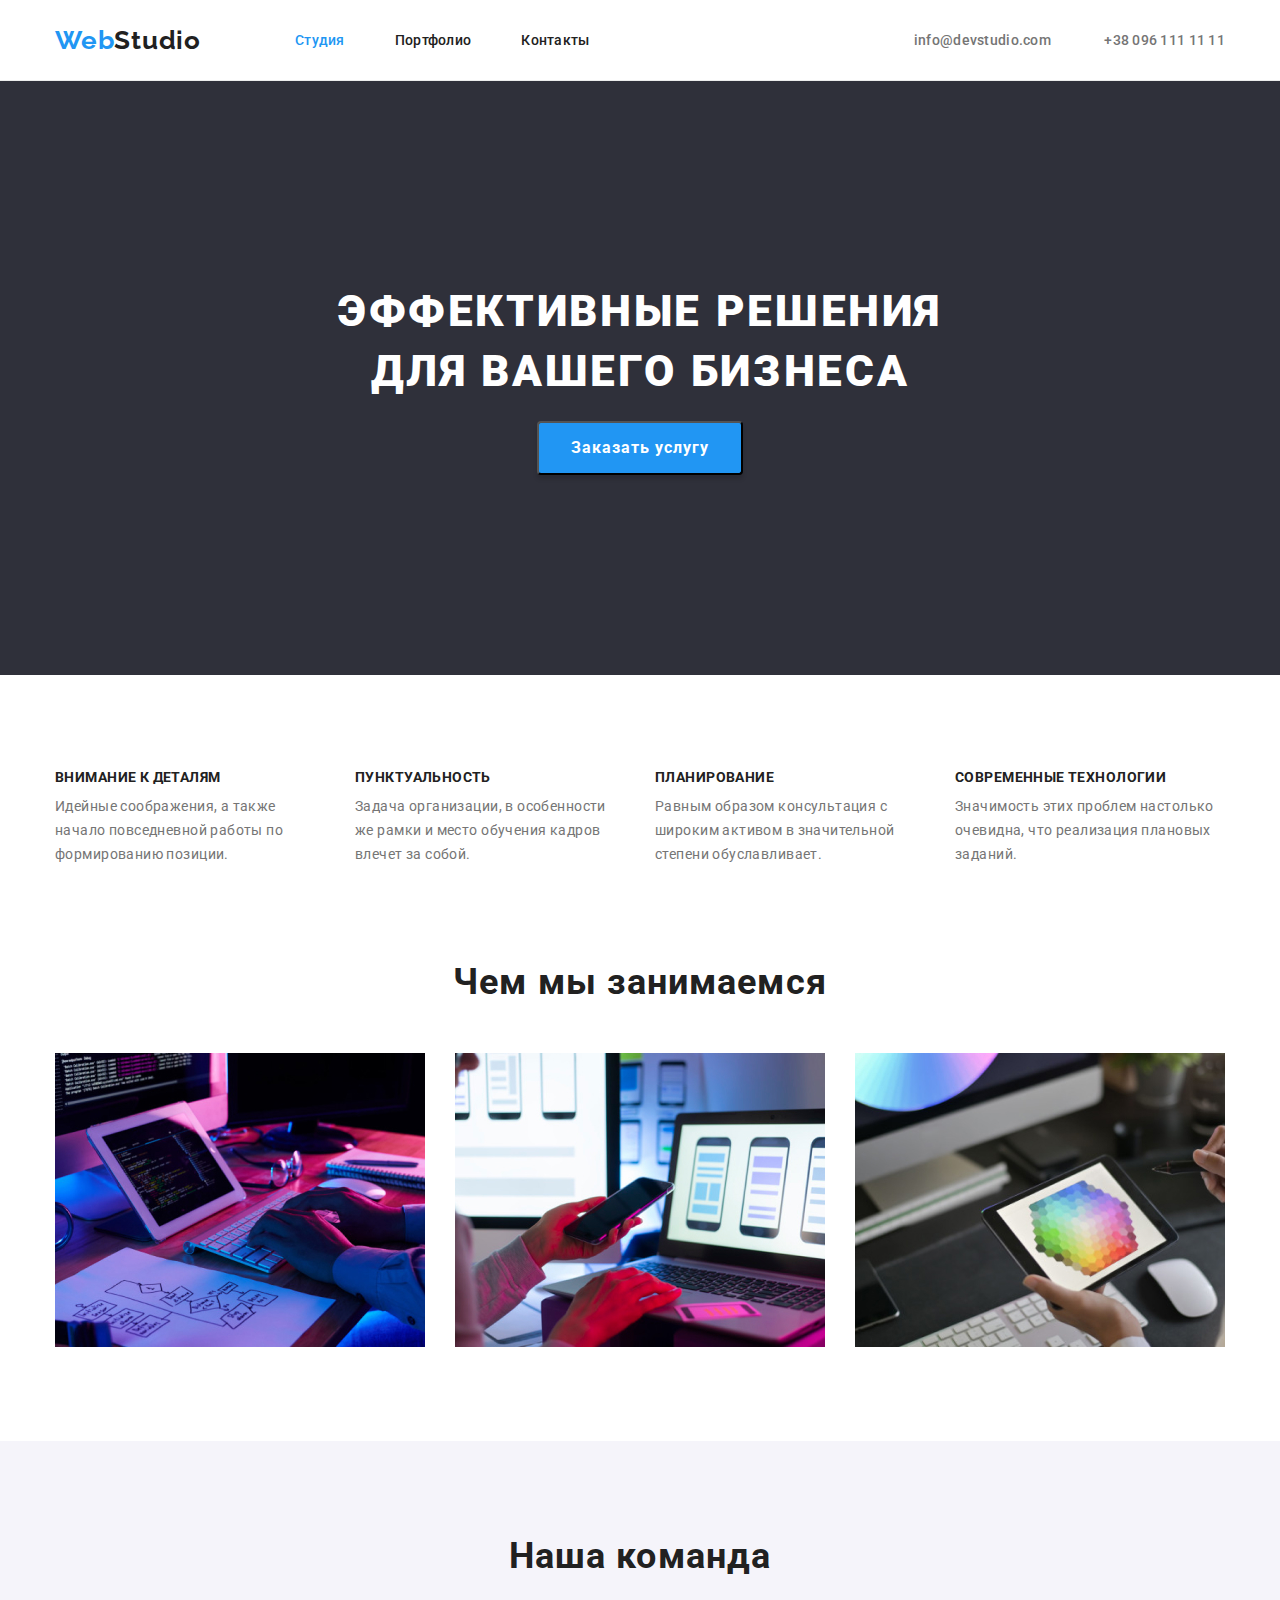
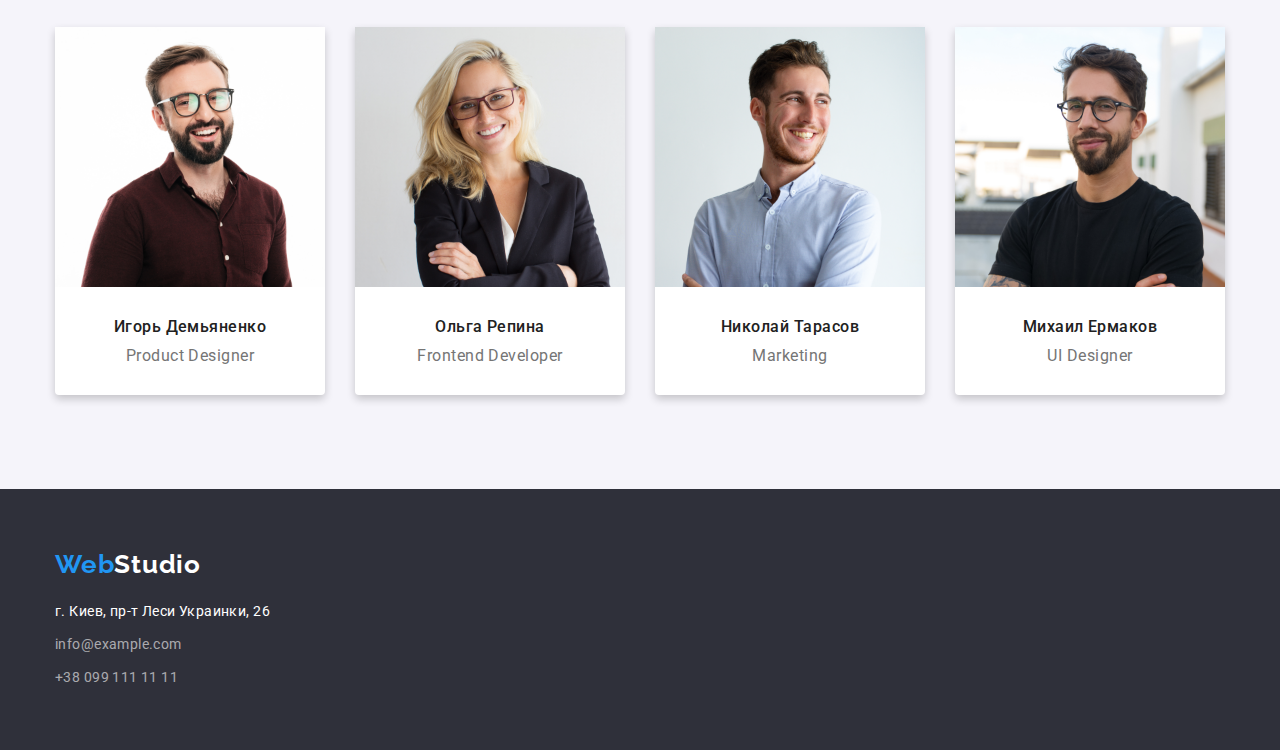
==== commit 97fc0db2: "Апдейт по ДЗ" ====
--- a/index.html
+++ b/index.html
@@ -42,22 +42,22 @@
         <!-- Секция Наши особенности-->
         <section class="features">
             <div class="container">
-                <h2 class="features-title visually-hidden">Особенности</h2>
+                <h2 class="features-title visually-hidden">ОСОБЕННОСТИ</h2>
                 <ul class="features-list">
                     <li class="features-list-item">
-                        <h3 class="item-title">Внимание к деталям</h3>
+                        <h3 class="item-title">ВНИМАНИЕ К ДЕТАЛЯМ</h3>
                         <p class="item-text">Идейные соображения, а также начало повседневной работы по формированию позиции.</p>
                     </li>
                     <li class="features-list-item">
-                        <h3 class="item-title">Пунктуальность</h3>
+                        <h3 class="item-title">ПУНКТУАЛЬНОСТЬ</h3>
                         <p class="item-text">Задача организации, в особенности же рамки и место обучения кадров влечет за собой.</p>
                     </li>
                     <li class="features-list-item">
-                        <h3 class="item-title">Планирование</h3>
+                        <h3 class="item-title">ПЛАНИРОВАНИЕ</h3>
                         <p class="item-text">Равным образом консультация с широким активом в значительной степени обуславливает.</p>
                     </li>
                     <li class="features-list-item">
-                        <h3 class="item-title">Современные технологии</h3>
+                        <h3 class="item-title">СОВРЕМЕННЫЕ ТЕХНОЛОГИИ</h3>
                         <p class="item-text">Значимость этих проблем настолько очевидна, что реализация плановых заданий.</p>
                     </li>
                 </ul>
@@ -65,7 +65,7 @@
         </section>
         
     <!-- Секция Чем мы занимаемся  -->
-        <section class="works">
+        <section class="ourworks">
             <div class="container">
                 <h2 class="works title"> Чем мы занимаемся </h2>
                 <ul class="works-list">
@@ -77,27 +77,27 @@
         </section>
 
     <!-- Секция Наша команда -->
-        <section class="team">
+        <section class="ourteam">
             <div class="container">
                 <h2 class="team title">Наша команда</h2>
                 <ul class="team-list">
                     <li class="team-list-item">
-                        <img src="./images/img_for_index/img.png" alt="Фото Игорь Демьяненко" width="270">
+                        <img src="./images/img_for_index/img.png" alt="Фото Игорь Демьяненко" width="270" class="item-photo">
                         <h3 class="item-title">Игорь Демьяненко</h3>
                         <p class="item-text">Product Designer</p>
                     </li>
                     <li class="team-list-item">
-                        <img src="./images/img_for_index/img(1).png" alt="Фото Ольга Репина" width="270">
+                        <img src="./images/img_for_index/img(1).png" alt="Фото Ольга Репина" width="270" class="item-photo">
                         <h3 class="item-title">Ольга Репина</h3>
                         <p class="item-text">Frontend Developer</p>
                     </li>
                     <li class="team-list-item">
-                        <img src="./images/img_for_index/img(2).png" alt="Фото Николай Тарасов" width="270">
+                        <img src="./images/img_for_index/img(2).png" alt="Фото Николай Тарасов" width="270" class="item-photo">
                         <h3 class="item-title">Николай Тарасов</h3>
                         <p class="item-text">Marketing</p>
                     </li>
                     <li class="team-list-item">
-                        <img src="./images/img_for_index/img(3).png" alt="Фото Михаил Ермаков" width="270">
+                        <img src="./images/img_for_index/img(3).png" alt="Фото Михаил Ермаков" width="270" class="item-photo">
                         <h3 class="item-title">Михаил Ермаков</h3>
                         <p class="item-text">UI Designer</p>
                     </li>
--- a/css/main.css
+++ b/css/main.css
@@ -126,13 +126,15 @@
     text-align: center;
     display: flex;
     margin: 0 auto;
+    padding-top: 200px;
+    padding-bottom: 200px;
 }
 .hero-title {
 
     margin-top: 0;
-    padding-top: 200px;
     max-width: 696px;
     margin:0 auto;
+    margin-bottom: 20px;
     
     font-weight: 900;
     font-size: 44px;
@@ -146,8 +148,6 @@
 .hero-button {
     display: block;
     margin: 0 auto;
-    margin-top: 20px;
-    margin-bottom: 200px;
     padding: 10px 32px;
     
     min-width: 200px;
@@ -178,7 +178,7 @@
     position: absolute;
     clip: rect(0 0 0 0);
 }
-.features > .container {
+.features {
     padding-top: 94px;
     padding-bottom: 94px;
 }
@@ -211,28 +211,29 @@
 
 /* OUR WORKS */
 
-
+.ourworks {
+    padding-bottom: 94px;
+}
+.works.title {
+    margin-bottom: 50px;
+}
 .works-list {
     display: flex;
-    padding-top: 50px;
-    padding-bottom: 94px;
 }
 .works-list-item:not(:last-child) {
 margin-right: 30px;
 }
 
 /* Стиль Команды */
-.team {
+.ourteam {
     background-color:var(--primary-bcg-clr-btn);
-}
-.team > .container {
+    padding-top: 94px;
     padding-bottom: 94px;
 }
 
 .team.title {
     margin-top: 0;
     margin-bottom: 50px;
-    padding-top: 94px;
 }
 .team-list {
     display: flex;
@@ -249,9 +250,11 @@
 .team-list-item:not(:last-child){
     margin-right: 30px;
 }
-.team .item-title {
-    margin-top: 30px;
-    margin-bottom: 0;
+.ourteam .item-photo {
+    margin-bottom: 30px;
+}
+.ourteam .item-title {
+    margin-bottom: 10px;
 
     font-weight: 500; 
     font-size: 16px;
@@ -260,8 +263,7 @@
     color: var(--title-text-color);
 }
 
-.team .item-text {
-    margin-top: 10px;
+.ourteam .item-text {
     margin-bottom: 0;
     font-size: 16px;
     line-height: 1.187;
@@ -272,11 +274,10 @@
 
 .footer {
     background-color:var(--secondary-background-color) ;
-}
-.footer > .container {
     padding-top: 60px;
     padding-bottom: 60px;
 }
+
 .footer a.link-logo {
     display: inline-block;
     margin-bottom: 20px;
@@ -313,16 +314,22 @@
    чтобы не крыть спецу что выше для линк.ховер и фокус */
 
 /* СТИЛЬ ВТОРОЙ СТРАНИЦЫ ПОРТФОЛИО */
+.pottfolio__content {
+    padding-top: 94px;
+    padding-bottom: 94px;
+}
+
 .pottfolio__top-list{
     display: flex;
     justify-content: center;
-    padding-top: 94px;
-    padding-bottom: 50px;
+    margin-bottom: 50px;
 }
 .pottfolio__top-list .list-item:not(:last-child) {
 margin-right: 8px;
 }
 .item-button {
+    padding: 6px 12px;
+
     font-family: Roboto;
     font-weight: 500;
     font-size: 16px;
@@ -338,9 +345,7 @@
 background-color:var(--accent-color);
 cursor:pointer;
 }
-.portfolio .container {
-    padding-bottom: 94px;
-}
+
 .pottfolio__bot-list {
     display: flex;
     flex-wrap: wrap;
@@ -360,6 +365,8 @@
     outline: 1px solid #EEEEEE
 }
 .portfolio .bot-list-title {
+    margin-bottom: 4px;
+
     font-weight: 700;
     font-size: 18px;
     line-height: 2;
@@ -369,4 +376,7 @@
 .bot-list-text {
     font-size: 16px;
     line-height: 1.875;
+}
+.list-item-underimg {
+    padding: 20px 24px;
 }